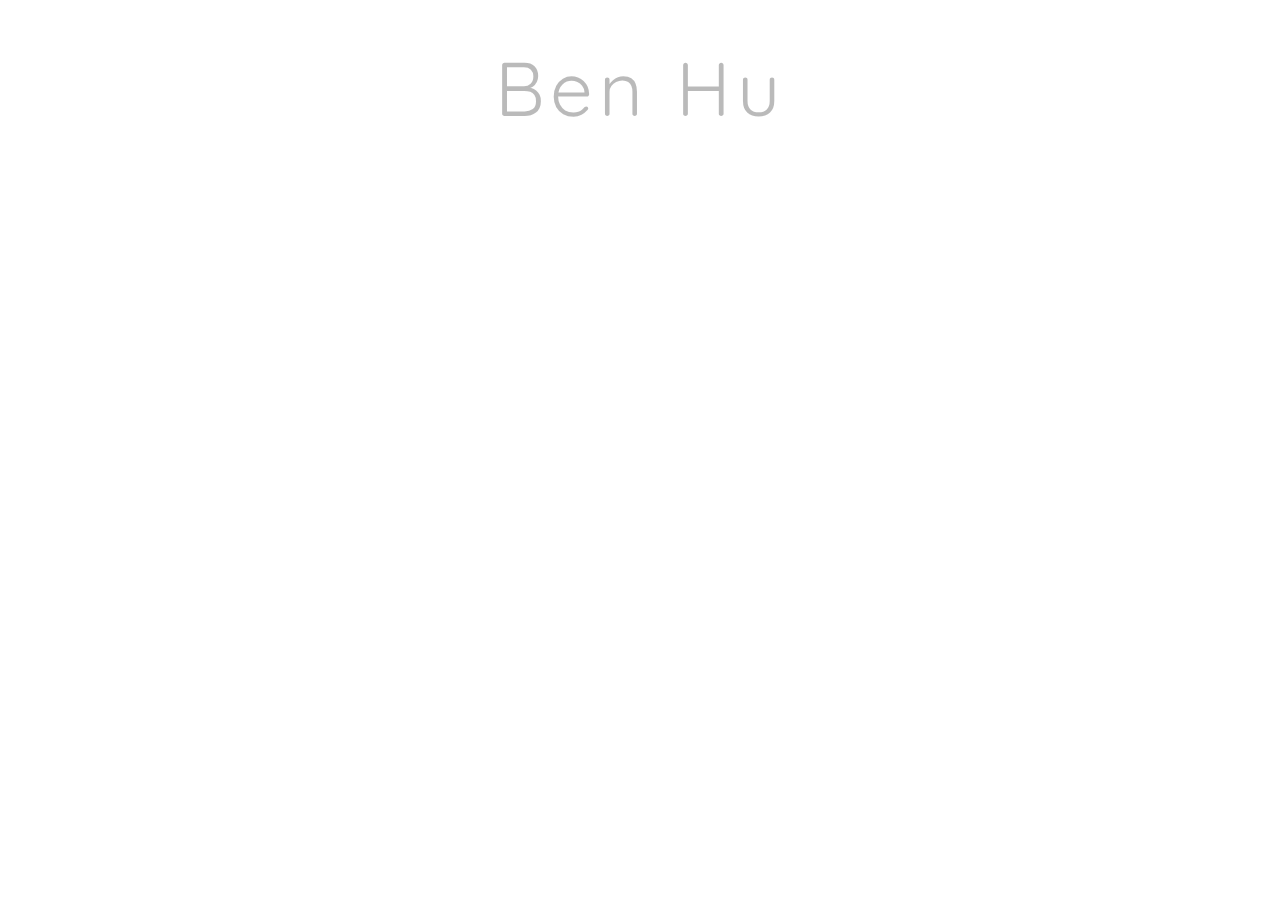
==== index.html @ 5d86a1a0 "Initial Commit" ====
<!DOCTYPE html>
<html lang="en">

<head>
    <title>Ben Hu</title>
    
    <meta charset="utf-8">
    <meta http-equiv="X-UA-Compatible" content="IE=edge">
    <meta name="viewport" content="width=device-width, initial-scale=0.4, maximum-scale=1" />
    <meta name="description" content="Ben Hu">
    <meta name="author" content="Ben Hu">
    <meta name="copyright" content="Ben Hu">
    
    <link href="./assets/favicon.png" rel="shortcut icon" type="image/x-icon">
    <link href="./assets/favicon.png" rel="icon" type="image/x-icon">
    
    <link href="./css/font-awesome/css/font-awesome.min.css" rel="stylesheet" type="text/css">
    <link href="./css/temp.css"  rel="stylesheet" type="text/css">
    <!-- <link rel="stylesheet" type="text/css" href="./css/test.css"> -->
    <link href='http://fonts.googleapis.com/css?family=Exo+2:700,600,200,800,300,400,500,100,900|Actor' rel='stylesheet' type='text/css'>
    <link href='http://fonts.googleapis.com/css?family=Quicksand:300,400,700' rel='stylesheet' type='text/css'>
</head> 

<body>
        
    <div id="title-container">
        <h1 id="my-name">Ben Hu</h1>
        
        <a id="achev" title="About" class="about-me faded" tabindex="1">
            <i class="fa fa-chevron-down fa-fw fa-3x"></i>
        </a>
        
        <div id="about-container">
            <h2 id="about-text">
                Hiya. I'm currently a student at the University of Toronto working towards a specialist in computer science.
            </h2>
        </div>
        
        <div id="contact-container">
            <a id="email" title="Email" href ="mailto:benjqh@gmail.com" class="contact-link-email hvr-float faded">
                <i class="fa fa-envelope-square fa-fw fa-5x"></i>
            </a>

            <a id="linkedin" title="Linkedin" href ="https://ca.linkedin.com/in/benjhu" class="contact-link-linkedin hvr-float faded">
                <i class="fa fa-linkedin-square fa-fw fa-5x"></i>
            </a>

            <a id="github" title="Github" href ="http://www.github.com/Ben-Hu" class="contact-link-github hvr-float faded">
                <i class="fa fa-github-square fa-fw fa-5x"></i> 
            </a>

            <a id="placeholder" title="Placeholder" href ="http://www.flickr.com/benjqh" class="contact-link-flickr hvr-float faded">
                <i class="fa fa-flickr fa-fw fa-5x"></i> 
            </a>
        </div>
    </div>
    
    <script src="https://ajax.googleapis.com/ajax/libs/jquery/2.1.4/jquery.min.js"></script>
    <script src="./js/toggle.js"></script>
    <script>
        (function(i,s,o,g,r,a,m){i['GoogleAnalyticsObject']=r;i[r]=i[r]||function(){
        (i[r].q=i[r].q||[]).push(arguments)},i[r].l=1*new Date();a=s.createElement(o),
        m=s.getElementsByTagName(o)[0];a.async=1;a.src=g;m.parentNode.insertBefore(a,m)
        })(window,document,'script','//www.google-analytics.com/analytics.js','ga');

        ga('create', 'UA-63137300-1', 'auto');
        ga('send', 'pageview');
    </script>
</body>
</html>
---- css/temp.css ----
a:link {
    text-decoration: none;
    color: #000000;
}

a:visited {
    text-decoration: none;
    color: #000000;
}

a:hover {
    text-decoration: underline;
    color: #000000;
}

a:active {
    text-decoration: underline;
    color: #000000;
}

.faded {
    opacity: 0.25;
}

#title-container {
    position: absolute;
    top:25%;
    left:50%;
    width:600px;
    height:700px;
    background-color:white;
    -webkkit-transform: translate(-50%, -50%);
    -moz-transform: translate(-50%, -50%);
    -o-transform: translate(-50%, -50%);
    transform: translate(-50%, -50%);
}

#about-container {
    position: absolute;
    pointer-events: none;
    margin-top: 0%;
    top:50%;
    left:50%;
    width:145%;
    height:65%;
    border:0px solid blue;
    -webkkit-transform: translate(-50%, -50%);
    -moz-transform: translate(-50%, -50%);
    -o-transform: translate(-50%, -50%);
    transform: translate(-50%, -50%);
}

#contact-container {
    position: absolute;
    top:100%;
    left:50%;
    width:90%;
    height:65%;
    background-color:white;
    border:0px solid blue;
    -webkkit-transform: translate(-50%, -50%);
    -moz-transform: translate(-50%, -50%);
    -o-transform: translate(-50%, -50%);
    transform: translate(-50%, -50%);
}

h1{
    text-align: center;
    letter-spacing: 6px;
    font-family:Quicksand;
    font-weight:400;
    font-size:475%;
    position: absolute;
    top: 23%;
    left: 50%;
    -webkkit-transform: translate(-50%, -50%);
    -moz-transform: translate(-50%, -50%);
    -o-transform: translate(-50%, -50%);
    transform: translate(-50%, -50%);   
}

testing{
    opacity: 0.2;
}

testing: hover{
    opacity: 0;
}

h2{
    text-align: center; 
    font-family:Quicksand;
    font-weight:400;
    font-size:150%;
    position: absolute;
    top: 37%;
    left: 50%;
    -webkkit-transform: translate(-50%, -50%);
    -moz-transform: translate(-50%, -50%);
    -o-transform: translate(-50%, -50%);
    transform: translate(-50%, -50%);
}

.about-me{
    text-align: center; 
    font-weight:400;
    font-size:220%;
    position: absolute;
    top: 45%;
    left: 50%;
    transform: translate(-50%, -50%);
    
    -webkit-transition-duration: 0.3s;
    -moz-transition-duration: 0.3s;
    -o-transition-duration: 0.3s;
    transition-duration: 0.3s;
    
    -webkit-transition-property: -webkit-transform;
    -moz-transition-property: -moz-transform;
    -o-transition-property: -o-transform;
    transition-property: transform;
    
    outline: 0;
}

.about-me: hover, .about-me:focus {
    opacity: 1;
    -webkit-transform: translate(-50%, -50%) rotate(-45deg);
    -moz-transform: translate(-50%, -50%) rotate(-45deg);
    -ms-transform: translate(-50%, -50%) rotate(-45deg);
    -o-transform: translate(-50%, -50%) rotate(-45deg);
    transform: translate(-50%, -50%) rotate(-45deg);
}

.about-me.active {
     opacity: 1;
    -webkit-transform: translate(-250%, -50%) rotate(-90deg);
    -moz-transform: translate(-250%, -50%) rotate(-90deg);
    -ms-transform: translate(-250%, -50%) rotate(-90deg);
    -o-transform: translate(-250%, -50%) rotate(-90deg);
    transform: translate(-250%, -50%) rotate(-90deg);
}

.contact-link-email{
    text-align: center;
    position: absolute;
    bottom:0%;
    right:0%;
    font-size: 220%;
    
    -webkit-transition-duration: 0.5s;
    -moz-transition-duration: 0.5s;
    -o-transition-duration: 0.5s;
    transition-duration: 0.5s;
    
    -webkit-transition-property: -webkit-transform;
    -moz-transition-property: -moz-transform;
    -o-transition-property: -o-transform;
    transition-property: transform;
    /*
    width:100px; 
    margin-top:-9px;
    margin-left:-50px;
    -ms-transform: scale(5,5); 
    -webkit-transform: scale(5,5); 
    transform: scale(5,5);
    */
}

.contact-link-email:hover{
    transform: translate(5%, 5%);
}

.contact-link-linkedin{
    text-align: center;
    position: absolute;
    top:0%;
    left:0%;
    font-size: 220%;
    
    -webkit-transition-duration: 0.5s;
    -moz-transition-duration: 0.5s;
    -o-transition-duration: 0.5s;
    transition-duration: 0.5s;
    
    -webkit-transition-property: -webkit-transform;
    -moz-transition-property: -moz-transform;
    -o-transition-property: -o-transform;
    transition-property: transform;
    /*
    width:100px;
    margin-top:-9px;
    margin-left:-50px;
    -ms-transform: scale(5,5); 
    -webkit-transform: scale(5,5); 
    transform: scale(5,5);
    */
}

.contact-link-linkedin:hover{
    transform: translate(-5%, -5%);
}


.contact-link-github{
    text-align: center;
    position: absolute;
    top:0%;
    right:0%;
    font-size: 220%;
    
    -webkit-transition-duration: 0.5s;
    -moz-transition-duration: 0.5s;
    -o-transition-duration: 0.5s;
    transition-duration: 0.5s;
    
    -webkit-transition-property: -webkit-transform;
    -moz-transition-property: -moz-transform;
    -o-transition-property: -o-transform;
    transition-property: transform;
    /*
    width:100px; 
    margin-top:-9px;
    margin-left:-50px;
    -ms-transform: scale(5,5); 
    -webkit-transform: scale(5,5); 
    transform: scale(5,5);
    */
}

.contact-link-github:hover{
    transform: translate(5%, -5%);
}

.contact-link-flickr{
    text-align: center;
    position: absolute;
    bottom:0%;
    left:0%;
    font-size: 220%;
    
    -webkit-transition-duration: 0.5s;
    -moz-transition-duration: 0.5s;
    -o-transition-duration: 0.5s;
    transition-duration: 0.5s;
    
    -webkit-transition-property: -webkit-transform;
    -moz-transition-property: -moz-transform;
    -o-transition-property: -o-transform;
    transition-property: transform;
    /*
    width:100px;
    margin-top:-9px;
    margin-left:-50px;
    -ms-transform: scale(5,5); 
    -webkit-transform: scale(5,5); 
    transform: scale(5,5);
    */
}

.contact-link-flickr:hover{
    opacity: 1;                                                      
    transform: translate2d(-5%, 5%);
}

.contact-animate {
    -webkit-animation-duration: 2.5s;
    -moz-animation-duration: 2.5s;
    -o-animation-duration: 2.5s;
    animation-duration: 2.5s;
    
    -webkit-animation-fill-mode: both;
    -moz-animation-fill-mode: both;
    -o-animation-fill-mode: both;
    animation-fill-mode: both;
    
    -webkit-animation-name: fadeup;
    -moz-animation-name: fadeup;
    -o-animation-name: fadeup;
    animation-name: fadeup;
}

/* TODO: Other keyframes */

@-webkit-keyframes fadeup {
  0% {
    opacity: 0;
    -webkit-transform: translate3d(0, 100%, 0);
    -moz-transform: translate3d(0, 100%, 0);
    -o-transform: translate3d(0, 100%, 0);
    transform: translate3d(0, 100%, 0);
  }

  100% {
    opacity: 0.3;
    -webkit-transform: none;
    -moz-transform: none;
    -o-transform: none;
    transform: none;
  }
}

@-moz-keyframes fadeup {
  0% {
    opacity: 0;
    -webkit-transform: translate3d(0, 100%, 0);
    -moz-transform: translate3d(0, 100%, 0);
    -o-transform: translate3d(0, 100%, 0);
    transform: translate3d(0, 100%, 0);
  }

  100% {
    opacity: 1;
    -webkit-transform: none;
    -moz-transform: none;
    -o-transform: none;
    transform: none;
  }
}

@-o-keyframes fadeup {
  0% {
    opacity: 0;
    -webkit-transform: translate3d(0, 100%, 0);
    -moz-transform: translate3d(0, 100%, 0);
    -o-transform: translate3d(0, 100%, 0);
    transform: translate3d(0, 100%, 0);
  }

  100% {
    opacity: 1;
    -webkit-transform: none;
    -moz-transform: none;
    -o-transform: none;
    transform: none;
  }
}

@keyframes fadeup {
  0% {
    opacity: 0;
    -webkit-transform: translate3d(0, 100%, 0);
    -moz-transform: translate3d(0, 100%, 0);
    -o-transform: translate3d(0, 100%, 0);
    transform: translate3d(0, 100%, 0);
  }

  100% {
    opacity: 1;
    -webkit-transform: none;
    -moz-transform: none;
    -o-transform: none;
    transform: none;
  }
}

.hvr-float {
    display: inline-block;
    vertical-align: middle;
    -webkit-transform: translateZ(0);
    transform: translateZ(0);
    box-shadow: 0 0 1px rgba(0, 0, 0, 0);
    -webkit-backface-visibility: hidden;
    backface-visibility: hidden;
    -moz-osx-font-smoothing: grayscale;
    -webkit-transition-duration: 0.3s;
    transition-duration: 0.3s;
    -webkit-transition-property: transform;
    transition-property: transform;
    -webkit-transition-timing-function: ease-out;
    transition-timing-function: ease-out;
}
.hvr-float:hover, .hvr-float:focus, .hvr-float:active {
    opacity:1;
    -webkit-transform: translateY(-8px);
    transform: translateY(-8px);
}
---- css/test.css ----
img {
  display: block;
  margin: 20px;
}

.crossRotate {
  -webkit-transition-duration: 1s;
  -moz-transition-duration: 1s;
  -o-transition-duration: 1s;
  transition-duration: 1s;
    
  -webkit-transition-property: -webkit-transform;
  -moz-transition-property: -moz-transform;
  -o-transition-property: -o-transform;
    
  transition-property: transform;
  outline: 0;
}

.crossRotate.active {
    -webkit-transform: rotate(-45deg);
    -moz-transform: rotate(-45deg);
    -ms-transform: rotate(-45deg);
    -o-transform: rotate(-45deg);
    transform: rotate(-45deg);
}

@keyframes slide {
  0% {
    left: 0;
    top: 0;
  }
  50% {
    left: 244px;
    top: 100px;
  }
  100% {
    left: 488px;
    top: 0;
  }
}


.box {
  background: #2db34a;
  border-radius: 6px;
  cursor: pointer;
  height: 95px;
  line-height: 95px;
  text-align: center;
  transition-property: background;
  transition-duration: 1s;
  transition-timing-function: linear;
  width: 95px;
}
.box:hover {
  background: #ff7b29;

}
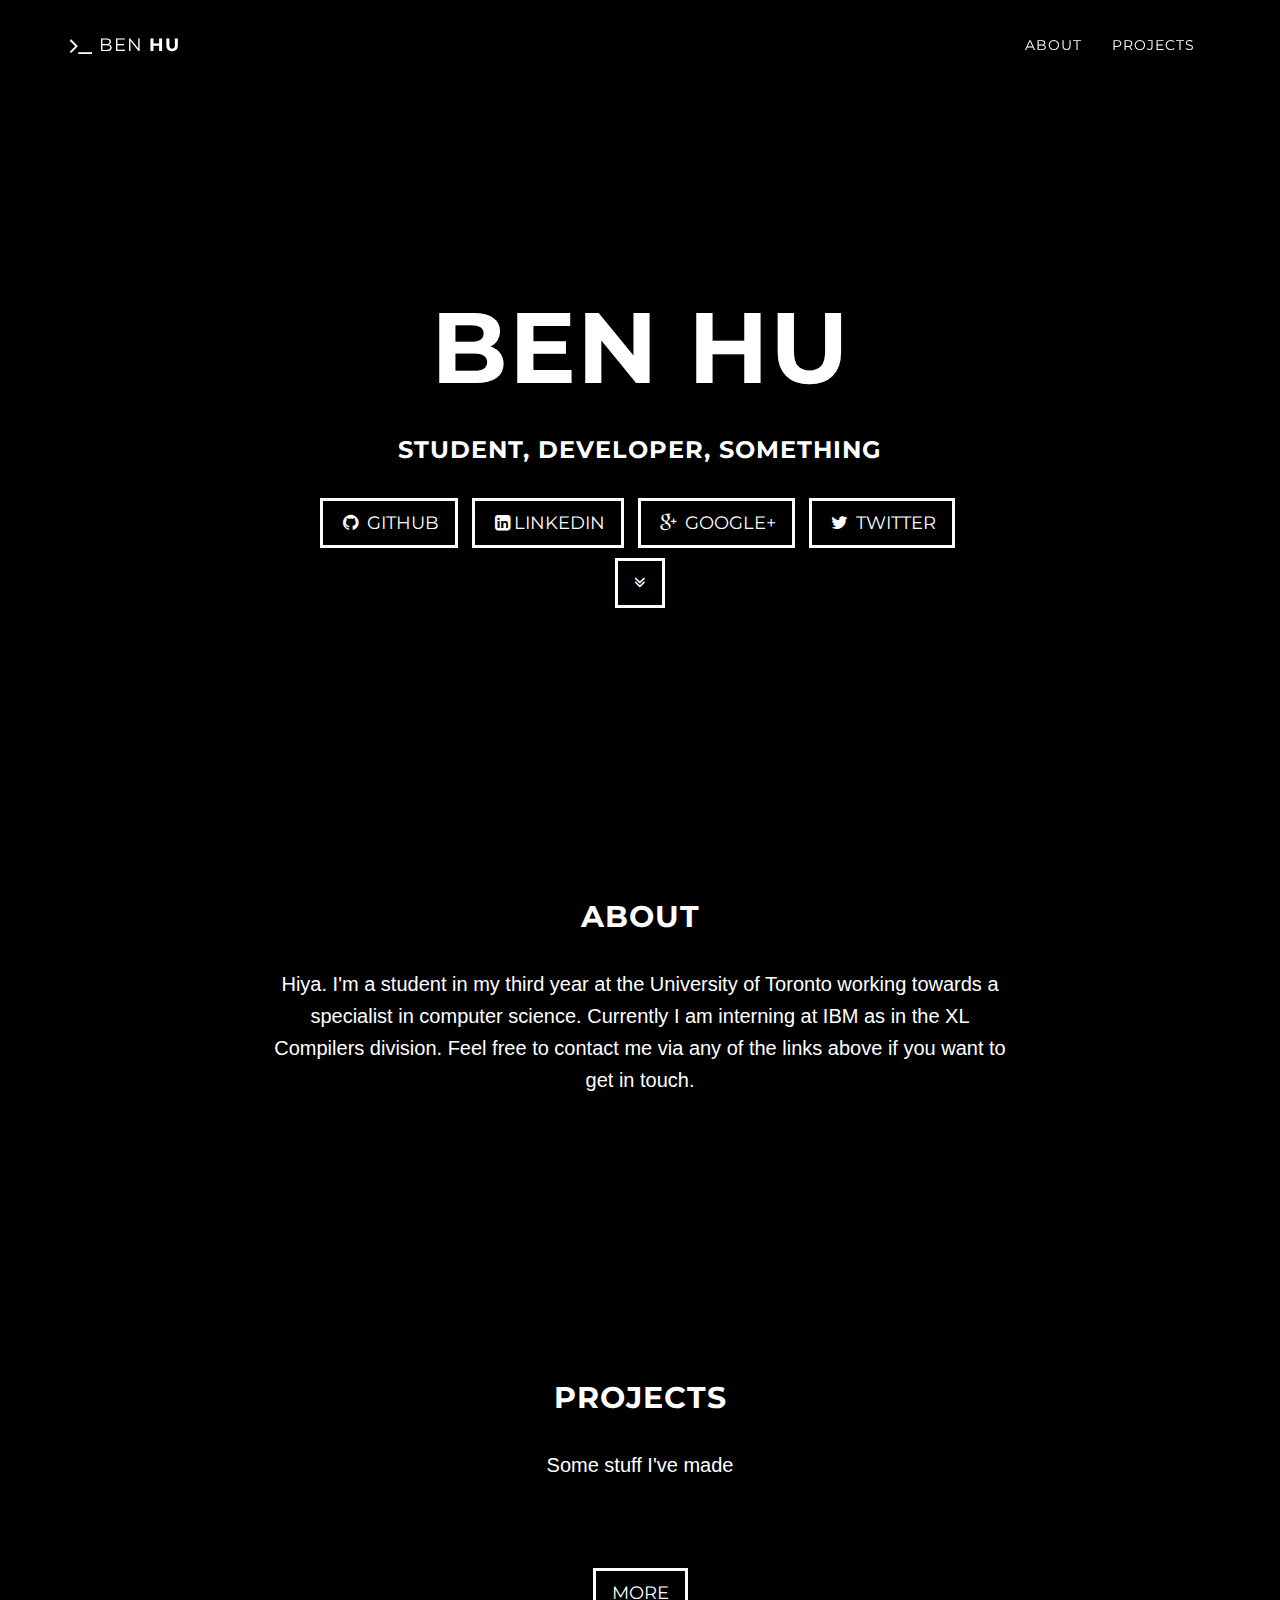
==== commit a02d0575: "Update index.html" ====
--- a/index.html
+++ b/index.html
@@ -2,69 +2,307 @@
 <html lang="en">
 
 <head>
-    <title>Ben Hu</title>
-    
+
     <meta charset="utf-8">
     <meta http-equiv="X-UA-Compatible" content="IE=edge">
-    <meta name="viewport" content="width=device-width, initial-scale=0.4, maximum-scale=1" />
+    <meta name="viewport" content="width=device-width, initial-scale=1">
     <meta name="description" content="Ben Hu">
     <meta name="author" content="Ben Hu">
-    <meta name="copyright" content="Ben Hu">
+
+    <title>Ben Hu</title>
+
+    <link rel="icon" type="image/png" href="./assets/favicon.png">
     
-    <link href="./assets/favicon.png" rel="shortcut icon" type="image/x-icon">
-    <link href="./assets/favicon.png" rel="icon" type="image/x-icon">
-    
-    <link href="./css/font-awesome/css/font-awesome.min.css" rel="stylesheet" type="text/css">
-    <link href="./css/temp.css"  rel="stylesheet" type="text/css">
-    <!-- <link rel="stylesheet" type="text/css" href="./css/test.css"> -->
-    <link href='http://fonts.googleapis.com/css?family=Exo+2:700,600,200,800,300,400,500,100,900|Actor' rel='stylesheet' type='text/css'>
-    <link href='http://fonts.googleapis.com/css?family=Quicksand:300,400,700' rel='stylesheet' type='text/css'>
-</head> 
-
-<body>
-        
-    <div id="title-container">
-        <h1 id="my-name">Ben Hu</h1>
-        
-        <a id="achev" title="About" class="about-me faded" tabindex="1">
-            <i class="fa fa-chevron-down fa-fw fa-3x"></i>
-        </a>
-        
-        <div id="about-container">
-            <h2 id="about-text">
-                Hiya. I'm currently a student at the University of Toronto working towards a specialist in computer science.
-            </h2>
-        </div>
-        
-        <div id="contact-container">
-            <a id="email" title="Email" href ="mailto:benjqh@gmail.com" class="contact-link-email hvr-float faded">
-                <i class="fa fa-envelope-square fa-fw fa-5x"></i>
-            </a>
-
-            <a id="linkedin" title="Linkedin" href ="https://ca.linkedin.com/in/benjhu" class="contact-link-linkedin hvr-float faded">
-                <i class="fa fa-linkedin-square fa-fw fa-5x"></i>
-            </a>
-
-            <a id="github" title="Github" href ="http://www.github.com/Ben-Hu" class="contact-link-github hvr-float faded">
-                <i class="fa fa-github-square fa-fw fa-5x"></i> 
-            </a>
-
-            <a id="placeholder" title="Placeholder" href ="http://www.flickr.com/benjqh" class="contact-link-flickr hvr-float faded">
-                <i class="fa fa-flickr fa-fw fa-5x"></i> 
-            </a>
-        </div>
+    <link href="css/bootstrap.min.css" rel="stylesheet">
+
+    <!-- CSS -->
+    <link href="css/bh.css" rel="stylesheet">
+
+    <!-- FontAwesome -->
+    <link href="font-awesome/css/font-awesome.min.css" rel="stylesheet" type="text/css">
+
+    <!-- Fonts -->
+    <link href="http://fonts.googleapis.com/css?family=Lora:400,700,400italic,700italic" rel="stylesheet" type="text/css">
+    <link href="http://fonts.googleapis.com/css?family=Montserrat:400,700" rel="stylesheet" type="text/css">
+    <link href='http://fonts.googleapis.com/css?family=Abel|Poiret+One' rel='stylesheet' type='text/css'>
+
+</head>
+
+<body id="page-top" data-spy="scroll" data-target=".navbar-fixed-top">
+
+    <!-- Navigation -->
+    <nav class="navbar navbar-custom navbar-fixed-top" role="navigation">
+        <div class="container">
+            <div class="navbar-header">
+                <button type="button" class="navbar-toggle" data-toggle="collapse" data-target=".navbar-main-collapse">
+                    <i class="fa fa-bars"></i>
+                </button>
+                <a class="navbar-brand page-scroll" href="#page-top">
+                    <i class="fa fa-terminal fa-lg"></i>  <span class="light">Ben</span> Hu
+                </a>
+            </div>
+
+            <!-- Collect the nav links, forms, and other content for toggling -->
+            <div class="collapse navbar-collapse navbar-right navbar-main-collapse">
+                <ul class="nav navbar-nav">
+                    <!-- Hidden li included to remove active class from about link when scrolled up past about section -->
+                    <li class="hidden">
+                        <a href="#page-top"></a>
+                    </li>
+                    <li>
+                        <a id="aboutnav"  class="page-scroll" href="#about">About</a>
+                    </li>
+                    <li>
+                        <a id="projectsnav"  class="page-scroll" href="#projects">Projects</a>
+                    </li>
+                    <!--
+                    <li>
+                        <a id="blognav" href="./blog.html">Blog</a>
+                    </li>
+                    -->
+                    <!--
+                    <li>
+                        <a class="page-scroll" href="#contact">Contact</a>
+                    </li>
+                    -->
+                </ul>
+            </div>
+            <!-- /.navbar-collapse -->
+        </div>
+        <!-- /.container -->
+    </nav>
+
+    <!-- Intro Header -->
+    <header class="intro">
+        <div class="intro-body">
+            <div class="container">
+                <div class="row">
+                    <div id="intro-square" class="col-md-8 col-md-offset-2">
+                        <h1 class="brand-heading">Ben Hu</h1>
+                        <!-- <p class="intro-text">Heya. I'm currently a student at the University of Toronto working towards a specialist in computer science.</p> -->
+                        <h3>Student, Developer, Something</h3>
+                        <ul class="list-inline banner-social-buttons">
+                            <li>
+                                <a href="https://github.com/Ben-Hu" class="btn btn-default btn-lg"><i class="fa fa-github fa-fw"></i> <span class="network-name">Github</span></a>
+                            </li>
+                            <li>
+                                <a href="https://linkedin.com/in/benjhu" class="btn btn-default btn-lg"><i class="fa fa-linkedin-square fa-fw"></i><span class="network-name"></span>Linkedin</a>
+                            </li>
+                            <li>
+                                <a href="https://plus.google.com/placeholder/posts" class="btn btn-default btn-lg"><i class="fa fa-google-plus fa-fw"></i> <span class="network-name">Google+</span></a>
+                            </li>
+                            <li>
+                                <a href="https://twitter.com/benjqh" class="btn btn-default btn-lg"><i class="fa fa-twitter fa-fw"></i> <span class="network-name">Twitter</span></a>
+                            </li>
+                        </ul>
+                        <div class="intro-more">
+                            <a href="#about" class="btn btn-default btn-lg page-scroll">
+                                <i class="fa fa-angle-double-down animated"></i>
+                            </a>
+                        </div>
+                    </div>
+                </div>
+            </div>
+        </div>
+    </header>
+
+    <!-- About Section -->
+    <div class="about-background">
+    <section id="about" class="container about-section text-center">
+        <div class="row">
+            <div class="col-lg-8 col-lg-offset-2">
+                <h2>About</h2>
+                <p>Hiya. I'm a student in my third year at the University of Toronto working towards a 
+                    specialist in computer science. Currently I am interning at IBM as in the XL Compilers division.
+                    Feel free to contact me via any of the links above if you want to get in touch.
+                </p>
+            </div>
+        </div>
+    </section>
     </div>
-    
-    <script src="https://ajax.googleapis.com/ajax/libs/jquery/2.1.4/jquery.min.js"></script>
-    <script src="./js/toggle.js"></script>
-    <script>
-        (function(i,s,o,g,r,a,m){i['GoogleAnalyticsObject']=r;i[r]=i[r]||function(){
-        (i[r].q=i[r].q||[]).push(arguments)},i[r].l=1*new Date();a=s.createElement(o),
-        m=s.getElementsByTagName(o)[0];a.async=1;a.src=g;m.parentNode.insertBefore(a,m)
-        })(window,document,'script','//www.google-analytics.com/analytics.js','ga');
-
-        ga('create', 'UA-63137300-1', 'auto');
-        ga('send', 'pageview');
-    </script>
+
+    <!-- Projects Section -->
+    <section id="projects" class="content-section text-center">
+        <div class="projects-section">
+            <h2>Projects</h2>
+            <p>Some stuff I've made</p>
+            <!-- container -->
+            <div class="container">
+                <!-- table -->
+                <div class="col-lg-8 col-lg-offset-2">
+
+                    <!-- Projects Row -->
+                    <div class="row">
+                        <div class="col-md-4 portfolio-item pitem-container" style="cursor: pointer;" onclick="window.location='#';">
+                            <a href="#">
+                                <img class="img-responsive" src="http://placehold.it/700x700" alt="">
+                            </a>
+                            <div class="pitem-text">
+                                <h4>
+                                    <a href="#">Project Name 1</a>
+                                </h4>
+                                <p>Categories</p>
+                            </div>
+                        </div>
+                        
+                        <div class="col-md-4 portfolio-item pitem-container" style="cursor: pointer;" onclick="window.location='#';">
+                            <a href="#">
+                                <img class="img-responsive" src="http://placehold.it/700x700" alt="">
+                            </a>
+                            <a href="#">
+                            <div class="pitem-text">
+                                <h4>
+                                    <a href="#">Project Name2 </a>
+                                </h4>
+                                <p>Categories</p>
+                            </div>
+                        </div>
+                        
+                        <div class="col-md-4 portfolio-item pitem-container" style="cursor: pointer;" onclick="window.location='#';">
+                            <a href="#">
+                                <img class="img-responsive" src="http://placehold.it/700x700" alt="">
+                            </a>
+                            <div class="pitem-text">
+                                <h4>
+                                    <a href="#">Project Name 3</a>
+                                </h4>
+                                <p>Categories</p>
+                            </div>
+                        </div>
+                    </div>
+                    <!-- /.row -->
+                    
+                     <!-- Projects Row -->
+                    <div class="row">
+                        <div class="col-md-4 portfolio-item pitem-container" style="cursor: pointer;" onclick="window.location='#';">
+                            <a href="#">
+                                <img class="img-responsive" src="http://placehold.it/700x700" alt="">
+                            </a>
+                            <div class="pitem-text">
+                                <h4>
+                                    <a href="#">Project Name 4</a>
+                                </h4>
+                                <p>Categories</p>
+                            </div>
+                        </div>
+                        
+                        <div class="col-md-4 portfolio-item pitem-container" style="cursor: pointer;" onclick="window.location='#';">
+                            <a href="#">
+                                <img class="img-responsive" src="http://placehold.it/700x700" alt="">
+                            </a>
+                            <div class="pitem-text">
+                                <h4>
+                                    <a href="#">Project Name 5</a>
+                                </h4>
+                                <p>Categories</p>
+                            </div>
+                        </div>
+                        
+                        <div class="col-md-4 portfolio-item pitem-container" style="cursor: pointer;" onclick="window.location='#';">
+                            <a href="#">
+                                <img class="img-responsive" src="http://placehold.it/700x700" alt="">
+                            </a>
+                            <div class="pitem-text">
+                                <h4>
+                                    <a href="#">Project Name 6</a>
+                                </h4>
+                                <p>Categories</p>
+                            </div>
+                        </div>
+                    </div>
+                    <!-- /.row -->
+                    
+                </div>
+                <!-- /table -->
+            </div>
+            <!-- /container -->
+            <a href="#" class="btn btn-default btn-lg">More</a>
+        </div>
+    </section>
+
+    <!-- Contact Section -->
+    <!--
+    <section id="contact" class="container content-section text-center">
+        <div class="row">
+            <div class="col-lg-8 col-lg-offset-2">
+                <h2>Contact Me</h2>
+                <p>I'll try to get back to you as soon as I can. :)</p>
+                <!-- <p><a href="mailto:benjqh@gmail.com">E-mail Me!</a> 
+                <a href="mailto:benjqh@gmail.com" class="btn btn-default btn-lg"><i class="fa fa-envelope fa-fw"></i> <span class="network-name">E-mail Me!</span></a>
+                </p>
+                <ul class="list-inline banner-social-buttons">
+                    <li>
+                        <a href="https://github.com/Ben-Hu" class="btn btn-default btn-lg"><i class="fa fa-github fa-fw"></i> <span class="network-name">Github</span></a>
+                    </li>
+                    <li>
+                        <a href="https://linkedin.com/in/benjhu" class="btn btn-default btn-lg"><i class="fa fa-linkedin-square fa-fw"></i><span class=network-name></span>Linkedin</a>
+                    </li>
+                    <li>
+                        <a href="https://plus.google.com/placeholder/posts" class="btn btn-default btn-lg"><i class="fa fa-google-plus fa-fw"></i> <span class="network-name">Google+</span></a>
+                    </li>
+                    <li>
+                        <a href="https://twitter.com/benjqh" class="btn btn-default btn-lg"><i class="fa fa-twitter fa-fw"></i> <span class="network-name">Twitter</span></a>
+                    </li>
+                </ul>
+                </br>
+                <!--
+                <ul class="list-inline banner-social-buttons">
+                    <li>
+                        <a href="http://flickr.com/benjqh" class="btn btn-default btn-lg"><i class="fa fa-flickr fa-fw"></i><span class="network-name">Flickr</span></a>
+                    </li>
+                    <li>
+                        <a href="http://about.me/ben_hu" class="btn btn-default btn-lg"><i class="fa fa-dribbble fa-fw"></i><span class="network-nam">Dribble</span></a>
+                    </li>
+                    <li>
+                </ul>
+                
+            </div>
+        </div>
+    </section>
+    -->
+
+    <!-- Map Section -->
+    <!-- CLEAN 
+    <div id="map"></div>
+
+    <footer>
+        <div class="container text-center">
+            <p>Copyright &copy Ben Hu 2015</p>
+            <p> WIP </p>
+        </div>
+    </footer>
+    <!-- Footer
+    <footer>
+        <div class="container text-center">
+            <p>Copyright &copy; Your Website 2014</p>
+        </div>
+    </footer>
+    -->
+    <!--
+    <footer>
+        <div class="container text-center">
+            <p>
+            </br></br></br>
+            </p>
+        </div>
+    </footer>
+    -->
+
+    <!-- jQuery -->
+    <script src="js/jquery.js"></script>
+
+    <!-- Bootstrap Core JavaScript -->
+    <script src="js/bootstrap.min.js"></script>
+
+    <!-- Plugin JavaScript -->
+    <script src="js/jquery.easing.min.js"></script>
+
+    <!-- Google Maps API Key - Use your own API key to enable the map feature. More information on the Google Maps API can be found at https://developers.google.com/maps/ -->
+    <script type="text/javascript" src="https://maps.googleapis.com/maps/api/js?key=AIzaSyCRngKslUGJTlibkQ3FkfTxj3Xss1UlZDA&sensor=false"></script>
+
+    <!-- Custom Theme JavaScript -->
+    <script src="js/bh.js"></script>
+
 </body>
-</html>+
+</html>
--- a/css/bh.css
+++ b/css/bh.css
@@ -0,0 +1,452 @@
+html {
+    width: 100%;
+    height: 100%;
+}
+
+body {
+    width: 100%;
+    height: 100%;
+    font-family: Lora,"Helvetica Neue",Helvetica,Arial,sans-serif;
+    color: #fff;
+    background-color: #000;
+}
+
+h1, h2, h3, h4, h5, h6 {
+    margin: 0 0 35px;
+    text-transform: uppercase;
+    font-family: Montserrat,"Helvetica Neue",Helvetica,Arial,sans-serif;
+    font-weight: 700;
+    letter-spacing: 1px;
+    color: #fff;
+    /* text-shadow: -0.8px 0 #aaa, 0 0.8px #aaa, 0.8px 0 #aaa, 0 -0.8px #aaa; */
+    /* text-shadow: -2px 0 #000, 0 3px #000, 3px 0 #000, 0 -3px #000; */
+}
+
+p {
+    font-family: Monserrat, "Helvetica Neueu", Helvetica,Arial,sans-serif;
+    margin: 0 0 25px;
+    font-size: 18px;
+    line-height: 1.5;
+}
+
+@media(min-width:768px) {
+    p {
+        margin: 0 0 35px;
+        font-size: 20px;
+        line-height: 1.6;
+    }
+}
+
+a {
+    color: #fff;
+    -webkit-transition: all .2s ease-in-out;
+    -moz-transition: all .2s ease-in-out;
+    transition: all .2s ease-in-out;
+}
+
+a:hover, a:focus {
+    text-decoration: none;
+    /* color: #1d9b6c; */
+    /* color: #0af */
+    color: #666
+}
+
+.light {
+    font-weight: 400;
+}
+
+.navbar-custom {
+    margin-bottom: 0;
+    border-bottom: 1px solid rgba(255,255,255,.3);
+    text-transform: uppercase;
+    font-family: Montserrat,"Helvetica Neue",Helvetica,Arial,sans-serif;
+    background-color: #000;
+}
+
+.navbar-custom .navbar-brand {
+    font-weight: 700;
+}
+
+.navbar-custom .navbar-brand:focus {
+    outline: 0;
+}
+
+.navbar-custom .navbar-brand .navbar-toggle {
+    padding: 4px 6px;
+    font-size: 16px;
+    color: #fff;
+}
+
+.navbar-custom .navbar-brand .navbar-toggle:focus,
+.navbar-custom .navbar-brand .navbar-toggle:active {
+    outline: 0;
+}
+
+.navbar-custom a {
+    color: #fff;
+}
+
+.navbar-custom .nav li a {
+    -webkit-transition: background .3s ease-in-out;
+    -moz-transition: background .3s ease-in-out;
+    transition: background .3s ease-in-out;
+}
+
+.navbar-custom .nav li a:hover {
+    outline: 0;
+    color: rgba(255,255,255,.8);
+    background-color: transparent;
+}
+
+.navbar-custom .nav li a:focus,
+.navbar-custom .nav li a:active {
+    outline: 0;
+    background-color: transparent;
+}
+
+.navbar-custom .nav li.active {
+    outline: 0;
+}
+
+.navbar-custom .nav li.active a {
+    background-color: rgba(255,255,255,.3);
+}
+
+.navbar-custom .nav li.active a:hover {
+    color: #fff;
+}
+
+@media(min-width:768px) {
+    .navbar-custom {
+        padding: 20px 0;
+        border-bottom: 0;
+        letter-spacing: 1px;
+        background: 0 0;
+        -webkit-transition: background .5s ease-in-out,padding .5s ease-in-out;
+        -moz-transition: background .5s ease-in-out,padding .5s ease-in-out;
+        transition: background .5s ease-in-out,padding .5s ease-in-out;
+    }
+
+    .navbar-custom.top-nav-collapse {
+        padding: 0;
+        border-bottom: 1px solid rgba(255,255,255,.3);
+        background: #000;
+    }
+}
+
+.intro {
+    display: table;
+    width: 100%;
+    height: auto;
+    padding: 100px 0;
+    text-align: center;
+    color: #fff;
+    background: 
+        linear-gradient(
+            rgba(000, 0, 0, 0.5), 
+            rgba(00, 0, 0, 0.5)
+        ),
+        url(../assets/introbw.jpg) 
+        no-repeat
+        bottom
+        center
+        scroll;
+    background-color: #000;
+    -webkit-background-size: cover;
+    -moz-background-size: cover;
+    background-size: cover;
+    -o-background-size: cover;
+}
+
+.intro .intro-body {
+    display: table-cell;
+    vertical-align: middle;
+}
+
+.intro .intro-body .brand-heading {
+    font-size: 40px;
+}
+
+.intro .intro-body .intro-text {
+    font-size: 18px;
+}
+
+@media(min-width:768px) {
+    .intro {
+        height: 100%;
+        padding: 0;
+    }
+
+    .intro .intro-body .brand-heading {
+        font-size: 100px;
+    }
+
+    .intro .intro-body .intro-text {
+        font-size: 26px;
+    }
+}
+
+.btn-circle {
+    width: 70px;
+    height: 70px;
+    margin-top: 15px;
+    padding: 7px 16px;
+    border: 2px solid #fff;
+    border-radius: 100%!important;
+    font-size: 40px;
+    color: #fff;
+    background: 0 0;
+    -webkit-transition: background .3s ease-in-out;
+    -moz-transition: background .3s ease-in-out;
+    transition: background .3s ease-in-out;
+}
+
+.btn-circle:hover,
+.btn-circle:focus {
+    outline: 0;
+    color: #fff;
+    background: rgba(255,255,255,.1);
+}
+
+.btn-circle i.animated {
+    -webkit-transition-property: -webkit-transform;
+    -webkit-transition-duration: 1s;
+    -moz-transition-property: -moz-transform;
+    -moz-transition-duration: 1s;
+}
+
+.btn-circle:hover i.animated {
+    -webkit-animation-name: pulse;
+    -moz-animation-name: pulse;
+    -webkit-animation-duration: 1.5s;
+    -moz-animation-duration: 1.5s;
+    -webkit-animation-iteration-count: infinite;
+    -moz-animation-iteration-count: infinite;
+    -webkit-animation-timing-function: linear;
+    -moz-animation-timing-function: linear;
+}
+
+@-webkit-keyframes pulse {    
+    0% {
+        -webkit-transform: scale(1);
+        transform: scale(1);
+    }
+
+    50% {
+        -webkit-transform: scale(1.2);
+        transform: scale(1.2);
+    }
+
+    100% {
+        -webkit-transform: scale(1);
+        transform: scale(1);
+    }
+}
+
+@-moz-keyframes pulse {    
+    0% {
+        -moz-transform: scale(1);
+        transform: scale(1);
+    }
+
+    50% {
+        -moz-transform: scale(1.2);
+        transform: scale(1.2);
+    }
+
+    100% {
+        -moz-transform: scale(1);
+        transform: scale(1);
+    }
+}
+
+.content-section {
+    padding-top: 100px;
+    line-height: 1.9em;
+    margin-bottom: 1em
+}
+
+.projects-section {
+    width: 100%;
+    padding: 1.5em 0
+    color: #fff;
+    /* background: url(../assets/downloads-bg.jpg) no-repeat center center scroll; */   
+    background-color: #000;
+    -webkit-background-size: cover;
+    -moz-background-size: cover;
+    background-size: cover;
+    -o-background-size: cover;
+}
+
+#map {
+    width: 100%;
+    height: 200px;
+    margin-top: 100px;
+}
+
+@media(min-width:767px) {
+    .content-section {
+        padding-top: 250px;
+    }
+
+    .download-section {
+        padding: 100px 0;
+    }
+
+    #map {
+        height: 400px;
+        margin-top: 250px;
+    }
+}
+
+.btn {
+    border-radius: 0;
+    text-transform: uppercase;
+    font-family: Montserrat,"Helvetica Neue",Helvetica,Arial,sans-serif;
+    font-weight: 400;
+    -webkit-transition: all .3s ease-in-out;
+    -moz-transition: all .3s ease-in-out;
+    transition: all .3s ease-in-out;ss
+}
+
+.btn-default {
+    /* border: 1px solid #42dca3;*/
+    /* color: #42dca3; */
+    border: 3px solid #fff;
+    color: #fff; 
+    background-color: transparent;
+}
+
+.btn-default:hover,
+.btn-default:focus {
+    border: 3px solid #000;
+    outline: 0;
+    color: #000;
+    background-color: #ffff;
+}
+
+ul.banner-social-buttons {
+    margin-top: 0;
+}
+
+@media(max-width:1199px) {
+    ul.banner-social-buttons {
+        margin-top: 15px;
+    }
+}
+
+@media(max-width:767px) {
+    ul.banner-social-buttons li {
+        display: block;
+        margin-bottom: 20px;
+        padding: 0;
+    }
+
+    ul.banner-social-buttons li:last-child {
+        margin-bottom: 0;
+    }
+}
+
+footer {
+    padding: 50px 0;
+}
+
+footer p {
+    margin: 0;
+}
+
+::-moz-selection {
+    text-shadow: none;
+    background: #fcfcfc;
+    background: rgba(255,255,255,.2);
+}
+
+::selection {
+    text-shadow: none;
+    background: #fcfcfc;
+    background: rgba(255,255,255,.2);
+}
+
+img::selection {
+    background: 0 0;
+}
+
+img::-moz-selection {
+    background: 0 0;
+}
+
+body {
+    webkit-tap-highlight-color: rgba(255,255,255,.2);
+}
+
+.gen-container {
+    /* debug */
+    border: 1px #0000;
+    background: 0;
+    opacity: 0.5;
+    /* loc */
+    position: relative;
+    top: 50%;
+    left: 50%;
+    -o-transform: translate(50%, 50%);
+    -ms-transform: translate(50%, 50%); 
+    -webkit-transform: translate(50%,50%);
+    transform: translate(50%,50%);
+}
+
+.portfolio-item {
+    margin-bottom: 25px;
+}
+
+.portfolio-item:hover {
+    opacity: 1
+}
+.portfolio-item:hover span {
+    bottom: 3px
+}
+
+.portfolio-item span {
+    background: rgba(0, 0, 0, 0.6);
+    bottom: -4.5em;
+    color: #fff;
+    font-size: 0.85em;
+    left: 0;
+    padding: 10px 0;
+    position: absolute;
+    -webkit-transition: all .15s ease-in;
+    transition: all .15s ease-in;
+    width: 100%
+}
+
+/* portfolio image fade-out container */
+.pitem-container {
+    position: relative;
+}
+
+.pitem-container .pitem-text {
+    position: absolute;
+    top: 0;
+    left: 0;
+    width: 100%;
+    height: 100%;
+    display: none;
+    color: #FFF;
+}
+.pitem-container:hover .pitem-text {
+    display: block;
+    background: rgba(0, 0, 0, .6);
+}
+
+
+.pitem-text h3 {
+    margin-top: 65%
+}
+
+.pitem-text p {
+    margin-top: -15%
+}
+
+.intro-more {
+    position: relative
+    margin-top: -15%
+}   
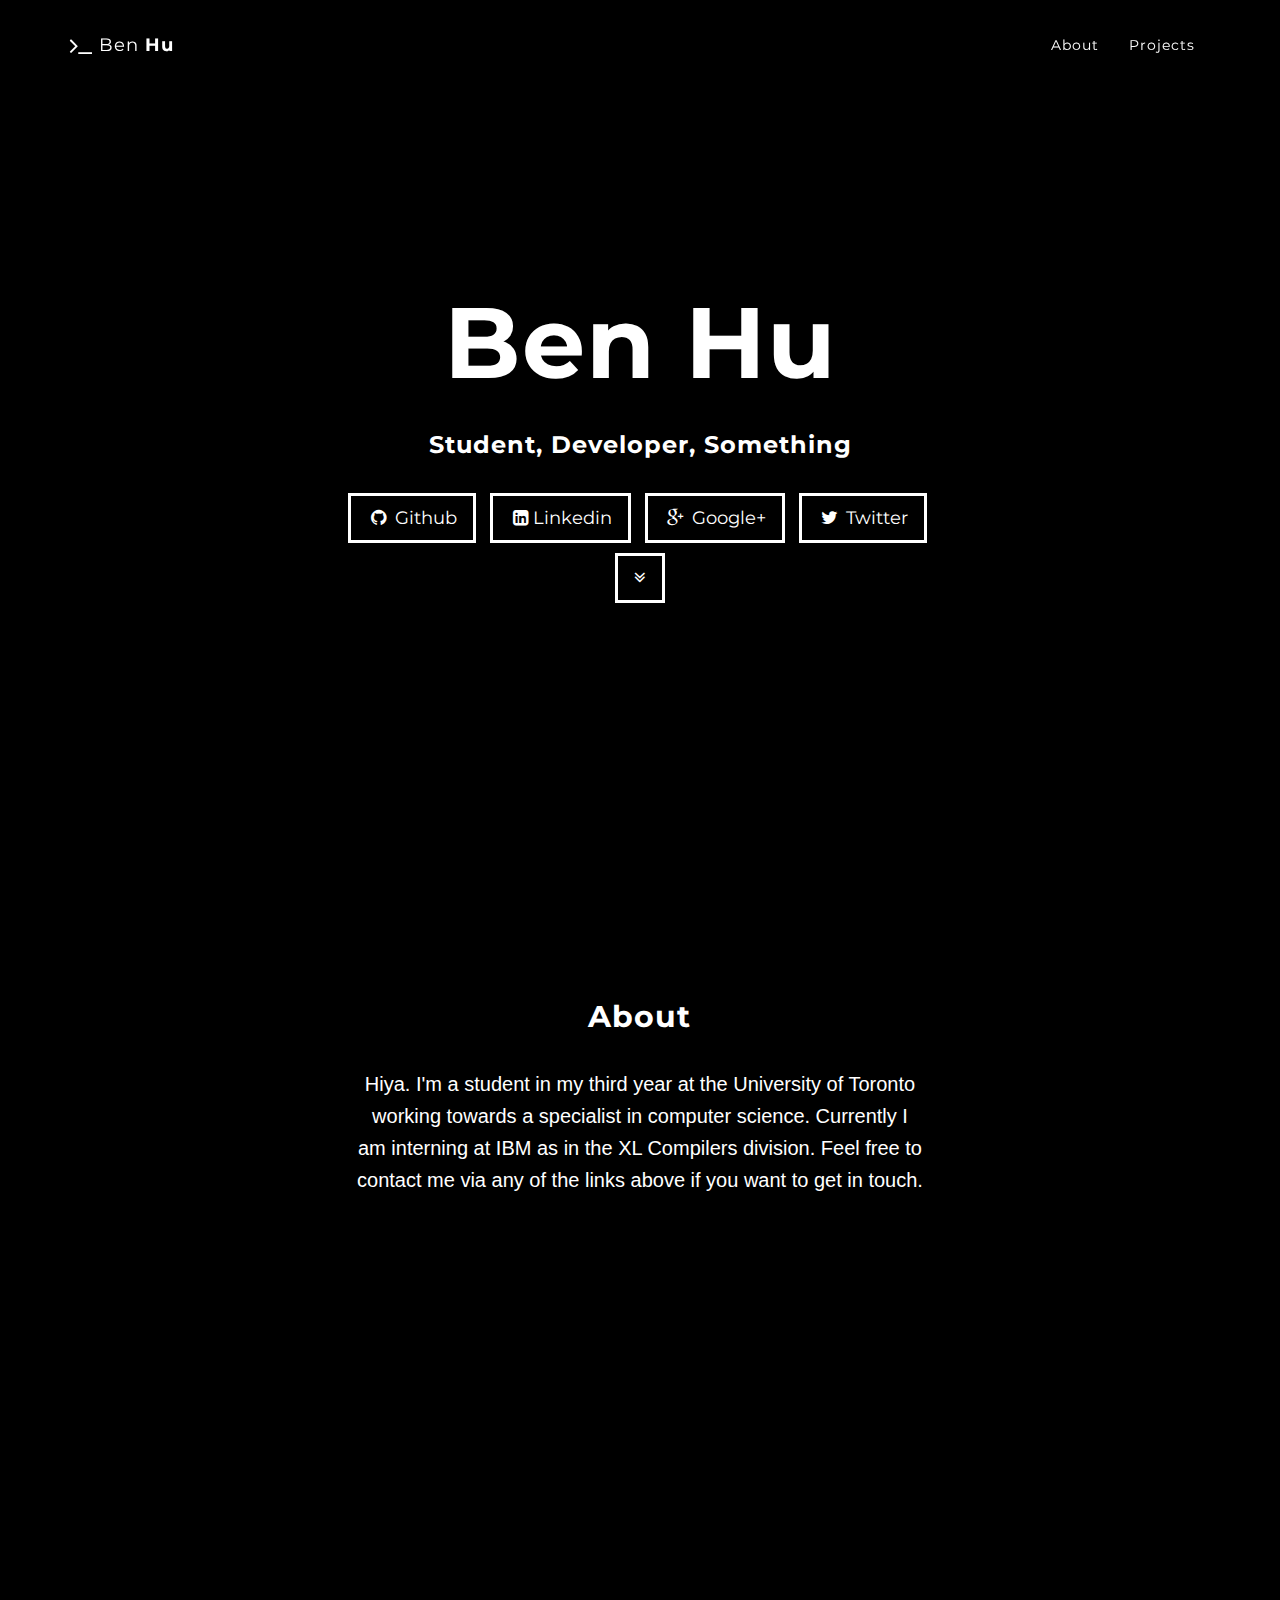
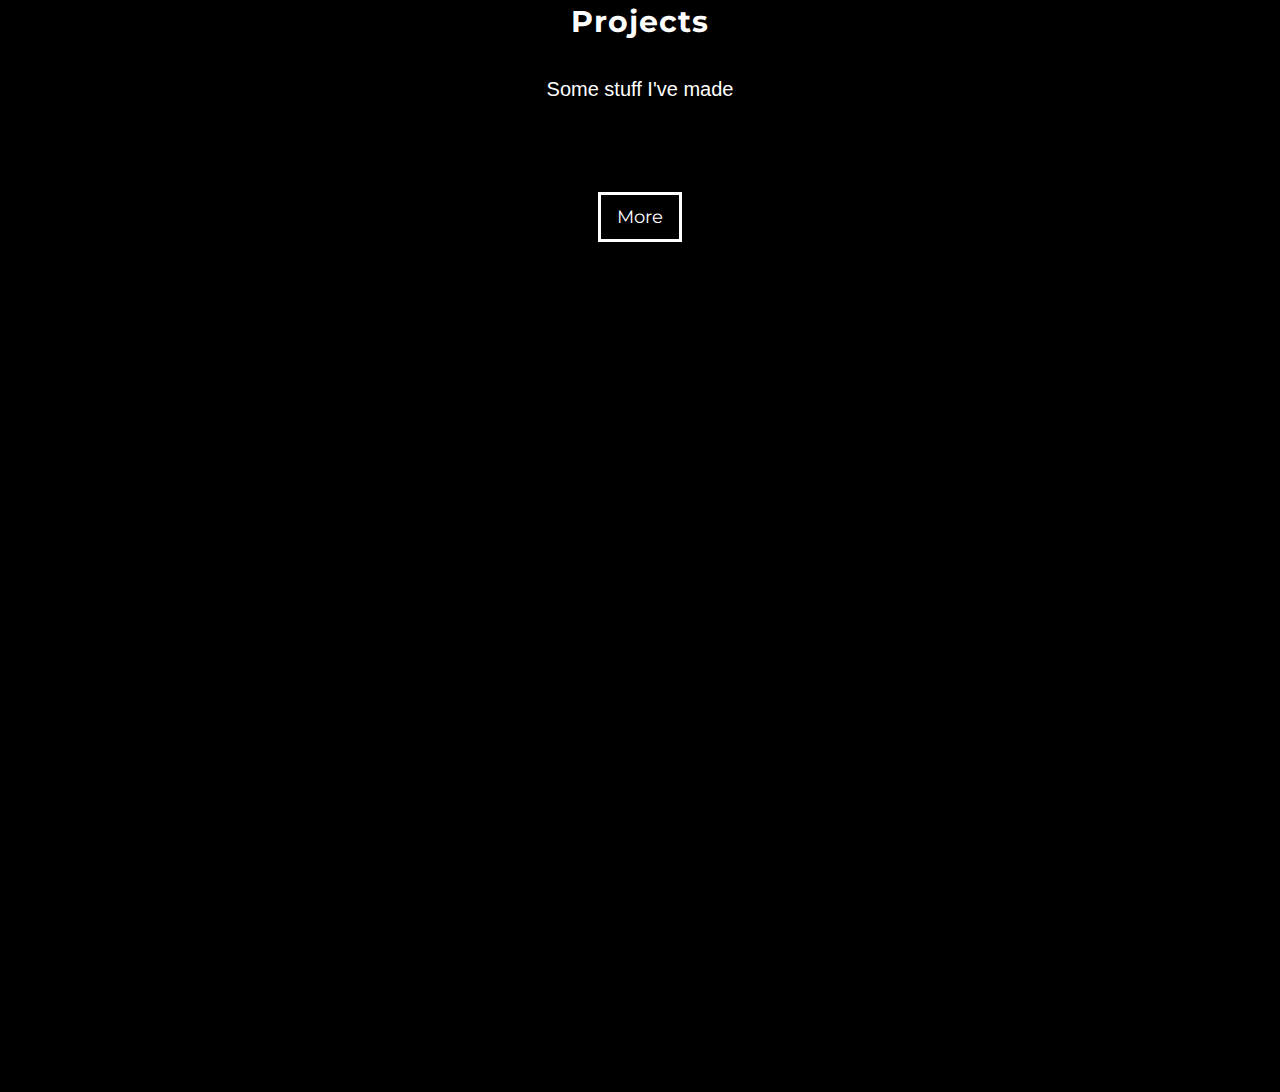
==== commit 687513aa: "Update index.html" ====
--- a/index.html
+++ b/index.html
@@ -107,8 +107,8 @@
     </header>
 
     <!-- About Section -->
-    <div class="about-background">
-    <section id="about" class="container about-section text-center">
+    <section id="about">
+             <section class="container  about-section text-center">
         <div class="row">
             <div class="col-lg-8 col-lg-offset-2">
                 <h2>About</h2>
@@ -119,7 +119,7 @@
             </div>
         </div>
     </section>
-    </div>
+    </section>
 
     <!-- Projects Section -->
     <section id="projects" class="content-section text-center">
@@ -135,38 +135,38 @@
                     <div class="row">
                         <div class="col-md-4 portfolio-item pitem-container" style="cursor: pointer;" onclick="window.location='#';">
                             <a href="#">
-                                <img class="img-responsive" src="http://placehold.it/700x700" alt="">
-                            </a>
-                            <div class="pitem-text">
-                                <h4>
-                                    <a href="#">Project Name 1</a>
-                                </h4>
-                                <p>Categories</p>
+                                <img class="img-responsive" src="./assets/projects/bmme.PNG" alt="">
+                            </a>
+                            <div class="pitem-text">
+                                <h4>
+                                    <a href="#">BMME</a>
+                                </h4>
+                                <p>CL Script</p>
                             </div>
                         </div>
                         
                         <div class="col-md-4 portfolio-item pitem-container" style="cursor: pointer;" onclick="window.location='#';">
                             <a href="#">
-                                <img class="img-responsive" src="http://placehold.it/700x700" alt="">
-                            </a>
-                            <a href="#">
-                            <div class="pitem-text">
-                                <h4>
-                                    <a href="#">Project Name2 </a>
-                                </h4>
-                                <p>Categories</p>
+                                <img class="img-responsive" src="./assets/projects/synspace.png" alt="">
+                            </a>
+                            <a href="#">
+                            <div class="pitem-text">
+                                <h4>
+                                    <a href="#">SynergySpace</a>
+                                </h4>
+                                <p>Web App</p>
                             </div>
                         </div>
                         
                         <div class="col-md-4 portfolio-item pitem-container" style="cursor: pointer;" onclick="window.location='#';">
                             <a href="#">
-                                <img class="img-responsive" src="http://placehold.it/700x700" alt="">
-                            </a>
-                            <div class="pitem-text">
-                                <h4>
-                                    <a href="#">Project Name 3</a>
-                                </h4>
-                                <p>Categories</p>
+                                <img class="img-responsive" src="./assets/projects/simpleterm.PNG" alt="">
+                            </a>
+                            <div class="pitem-text">
+                                <h4>
+                                    <a href="#">Terminal Velocity</a>
+                                </h4>
+                                <p>Node Webkit</p>
                             </div>
                         </div>
                     </div>
@@ -176,37 +176,37 @@
                     <div class="row">
                         <div class="col-md-4 portfolio-item pitem-container" style="cursor: pointer;" onclick="window.location='#';">
                             <a href="#">
-                                <img class="img-responsive" src="http://placehold.it/700x700" alt="">
-                            </a>
-                            <div class="pitem-text">
-                                <h4>
-                                    <a href="#">Project Name 4</a>
-                                </h4>
-                                <p>Categories</p>
+                                <img class="img-responsive" src="./assets/projects/messenger.png" alt="">
+                            </a>
+                            <div class="pitem-text">
+                                <h4>
+                                    <a href="#">MSNG</a>
+                                </h4>
+                                <p>Android</p>
                             </div>
                         </div>
                         
                         <div class="col-md-4 portfolio-item pitem-container" style="cursor: pointer;" onclick="window.location='#';">
                             <a href="#">
-                                <img class="img-responsive" src="http://placehold.it/700x700" alt="">
-                            </a>
-                            <div class="pitem-text">
-                                <h4>
-                                    <a href="#">Project Name 5</a>
-                                </h4>
-                                <p>Categories</p>
-                            </div>
-                        </div>
-                        
-                        <div class="col-md-4 portfolio-item pitem-container" style="cursor: pointer;" onclick="window.location='#';">
-                            <a href="#">
-                                <img class="img-responsive" src="http://placehold.it/700x700" alt="">
-                            </a>
-                            <div class="pitem-text">
-                                <h4>
-                                    <a href="#">Project Name 6</a>
-                                </h4>
-                                <p>Categories</p>
+                                <img class="img-responsive" src="./assets/projects/synproto.jpg" alt="">
+                            </a>
+                            <div class="pitem-text">
+                                <h4>
+                                    <a href="#">Syncopate</a>
+                                </h4>
+                                <p>Web App</p>
+                            </div>
+                        </div>
+                        <!-- http://placehold.it/700x700 -->
+                        <div class="col-md-4 portfolio-item pitem-container" style="cursor: pointer;" onclick="window.location='#';">
+                            <a href="#">
+                                <img class="img-responsive" src="./assets/projects/simpproto.jpg" alt="">
+                            </a>
+                            <div class="pitem-text">
+                                <h4>
+                                    <a href="#">ST Proto</a>
+                                </h4>
+                                <p>Node Webkit</p>
                             </div>
                         </div>
                     </div>
@@ -262,9 +262,9 @@
     -->
 
     <!-- Map Section -->
-    <!-- CLEAN 
+    
     <div id="map"></div>
-
+<!-- CLEAN 
     <footer>
         <div class="container text-center">
             <p>Copyright &copy Ben Hu 2015</p>
--- a/css/bh.css
+++ b/css/bh.css
@@ -11,10 +11,11 @@
     background-color: #000;
 }
 
-h1, h2, h3, h4, h5, h6 {
+h1, h2, h3 {
     margin: 0 0 35px;
-    text-transform: uppercase;
-    font-family: Montserrat,"Helvetica Neue",Helvetica,Arial,sans-serif;
+    text-transform: capitalize;
+    /* font-family: Abel; */
+    font-family: Montserrat,"Helvetica Neue",Helvetica,Arial,sans-serif;    
     font-weight: 700;
     letter-spacing: 1px;
     color: #fff;
@@ -48,7 +49,7 @@
     text-decoration: none;
     /* color: #1d9b6c; */
     /* color: #0af */
-    color: #666
+    color: #666;
 }
 
 .light {
@@ -58,7 +59,7 @@
 .navbar-custom {
     margin-bottom: 0;
     border-bottom: 1px solid rgba(255,255,255,.3);
-    text-transform: uppercase;
+    text-transform: capitalize;
     font-family: Montserrat,"Helvetica Neue",Helvetica,Arial,sans-serif;
     background-color: #000;
 }
@@ -109,7 +110,8 @@
 }
 
 .navbar-custom .nav li.active a {
-    background-color: rgba(255,255,255,.3);
+    background-color: rgba(255,255,255,0.0);
+    border-bottom: 1px solid rgba(255, 255, 255, .8);
 }
 
 .navbar-custom .nav li.active a:hover {
@@ -129,8 +131,8 @@
 
     .navbar-custom.top-nav-collapse {
         padding: 0;
-        border-bottom: 1px solid rgba(255,255,255,.3);
-        background: #000;
+        border-bottom: 1px solid rgba(0, 0, 0, .8);
+        background: rgba(0, 0, 0, .5);
     }
 }
 
@@ -143,14 +145,14 @@
     color: #fff;
     background: 
         linear-gradient(
-            rgba(000, 0, 0, 0.5), 
-            rgba(00, 0, 0, 0.5)
+            rgba(0, 0, 0, 0.65), 
+            rgba(0, 0, 0, 0.65)
         ),
         url(../assets/introbw.jpg) 
         no-repeat
         bottom
         center
-        scroll;
+        fixed;
     background-color: #000;
     -webkit-background-size: cover;
     -moz-background-size: cover;
@@ -259,23 +261,73 @@
         transform: scale(1);
     }
 }
-
-.content-section {
+.about-background {
+    width: 100%;
     padding-top: 100px;
     line-height: 1.9em;
-    margin-bottom: 1em
-}
-
-.projects-section {
-    width: 100%;
-    padding: 1.5em 0
-    color: #fff;
-    /* background: url(../assets/downloads-bg.jpg) no-repeat center center scroll; */   
+    margin-bottom: 1em;
     background-color: #000;
     -webkit-background-size: cover;
     -moz-background-size: cover;
     background-size: cover;
     -o-background-size: cover;
+    background: 
+        linear-gradient(
+            rgba(50, 50, 50, 0.1), 
+            rgba(50, 50, 50, 0.1)
+        ),
+        no-repeat
+        bottom
+        center
+        scroll;
+}
+
+.about-section {
+    width: 70%;
+    padding-top: 100px;
+    line-height: 1.9em;
+    margin-bottom: 1em;
+    /*
+    background: 
+        linear-gradient(
+            rgba(100, 100, 100, 0.1), 
+            rgba(100, 100, 100, 0.1)
+        ),
+        url(../assets/projectsbw.jpg)
+        no-repeat
+        bottom
+        center
+        scroll;
+    */
+}
+
+.projects-section {
+    display: table;
+    text-align: center;
+    width: 100%;
+    padding: 100px 0
+    color: #fff;
+    background-color: #000;
+    -webkit-background-size: cover;
+    -moz-background-size: cover;
+    background-size: cover;
+    -o-background-size: cover;
+    /*
+    background: 
+        linear-gradient(
+            rgba(50, 50, 50, 0.1), 
+            rgba(50, 50, 50, 0.1)
+        ),
+        url(../assets/introbw2.jpg)
+        no-repeat
+        bottom
+        center
+        scroll;
+    background: -webkit-linear-gradient(#000, #000, #001); 
+    background: -o-linear-gradient(#000, #000, #001); 
+    background: -moz-linear-gradient(#000, #000, #001);  
+    background: linear-gradient(#000, #000, #001); 
+    */
 }
 
 #map {
@@ -285,12 +337,18 @@
 }
 
 @media(min-width:767px) {
-    .content-section {
-        padding-top: 250px;
-    }
-
-    .download-section {
-        padding: 100px 0;
+    .intro-section {
+        padding-bottom: -250px;
+    }
+    .about-section {
+        padding-top: 100px;
+        padding-bottom: 160px;
+    }
+
+    .projects-section {
+        /* padding: 100px 0; */
+        padding-bottom : 200px;
+        padding-top: 200px;
     }
 
     #map {
@@ -301,7 +359,7 @@
 
 .btn {
     border-radius: 0;
-    text-transform: uppercase;
+    text-transform: capitalize;
     font-family: Montserrat,"Helvetica Neue",Helvetica,Arial,sans-serif;
     font-weight: 400;
     -webkit-transition: all .3s ease-in-out;
@@ -434,19 +492,34 @@
 }
 .pitem-container:hover .pitem-text {
     display: block;
-    background: rgba(0, 0, 0, .6);
-}
-
-
-.pitem-text h3 {
-    margin-top: 65%
+    background: rgba(0, 0, 0, .75);
+}
+
+
+.pitem-text h4 {
+    margin-top: 65%;
+    font-family: Montserrat,"Helvetica Neue",Helvetica,Arial,sans-serif;
+    font-weight: 700;
+    letter-spacing: 1px;
+    color: #fff;
 }
 
 .pitem-text p {
-    margin-top: -15%
-}
-
-.intro-more {
-    position: relative
-    margin-top: -15%
-}   
+    margin-top: -5%;
+}
+
+#intro-square {
+    /* background:black;
+    opacity: 0.6;*/
+    border: 2px solid black; 
+    display: block;
+    background: rgba(0, 0, 0, .5);
+    padding-top: 10px;
+    padding-bottom: 20px;
+    padding-left: -50px;
+    padding-right: -50px;
+}
+ 
+#projects {
+    padding-top: -20px;
+}
